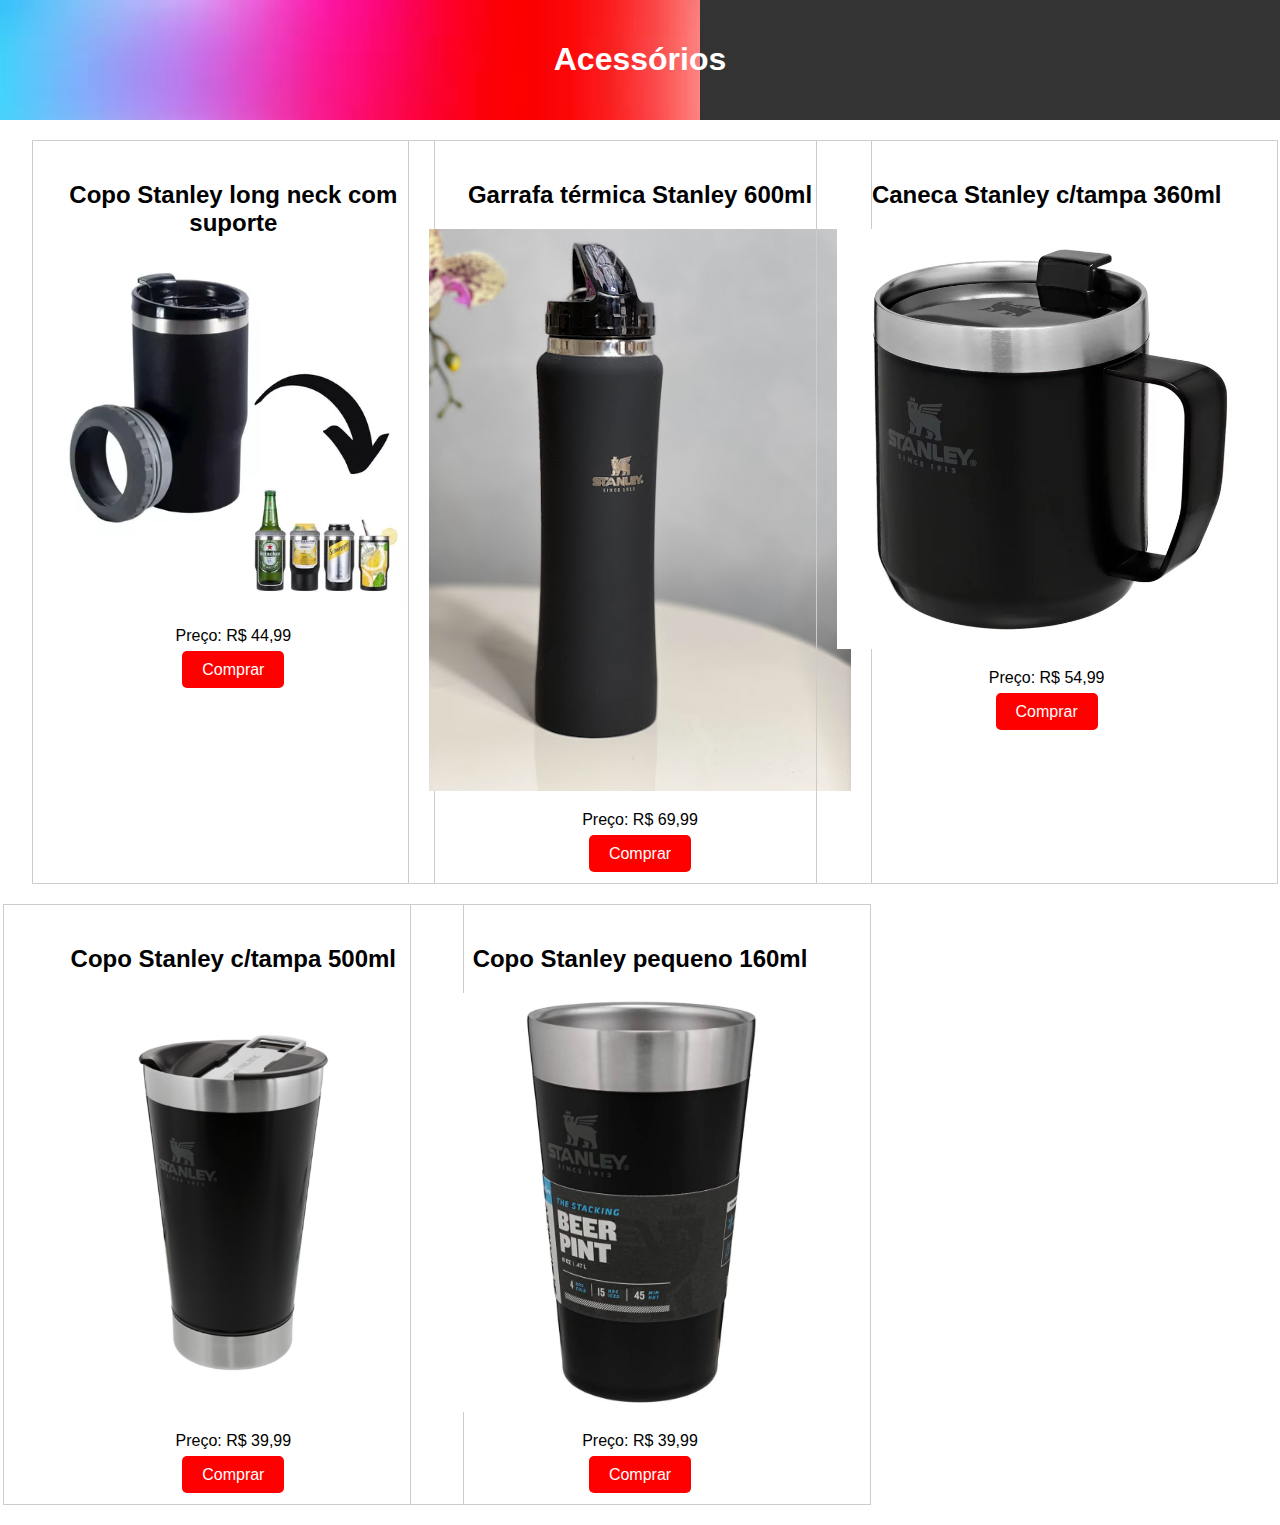
==== Acess.html @ 636a6ff9 "Add files via upload" ====
<!DOCTYPE html>
<html lang="pt-br">
<head>
  <meta charset="UTF-8">
  <meta name="viewport" content="width=device-width, initial-scale=1.0">
  <title>Loja de Celulares</title>
  <link rel="stylesheet" href="iphone.css">
</head>
<body>
  <header>
    <h1>Acessórios</h1>
  </header>
  <div class="container">
    <div class="card">
      <h2>Copo Stanley long neck com suporte</h2>
      <img src="acess.longnek.webp" height="350">
      <p></p>
      <p>Preço: R$ 44,99</p>
      <a href="https://wa.me/5519971134034?text=Ol%C3%A1%20tudo%20bem%20??........este%20Copo%20Stanley%20long%20neck%20com%20suporte%20ainda%20esta%20disponivel%20??" class="animated-button">Comprar</a>
    </div>
    <div class="card">
      <h2>Garrafa térmica Stanley 600ml</h2>
      <img src="stan.600ml.jpg" height="562">
      <p></p>
      <p>Preço: R$ 69,99</p>
      <a href="https://wa.me/5519971134034?text=Ol%C3%A1%20tudo%20bem%20??........esta%20Garrafa%20t%C3%A9rmica%20Stanley%20600ml%20%20ainda%20esta%20disponivel%20??" class="animated-button">Comprar</a>
    </div>
    <div class="card">
      <h2>Caneca Stanley c/tampa 360ml</h2>
      <img src="copo.600ml.webp" height="420">
      <p></p>
      <p>Preço: R$ 54,99</p>
      <a href="https://wa.me/5519971134034?text=Ol%C3%A1%20tudo%20bem%20??........esta%20Caneca%20Stanley%20c/tampa%20360ml%20%20ainda%20esta%20disponivel%20??" class="animated-button">Comprar</a>
    </div>
    <div class="card">
        <h2>Copo Stanley c/tampa 500ml</h2>
        <img src="copo.500ml.png" height="419" alt="Google Pixel 6">
        <p></p>
        <p>Preço: R$ 39,99</p>
        <a href="https://wa.me/5519971134034?text=Ol%C3%A1%20tudo%20bem%20??........este%20Copo%20Stanley%20c/tampa%20500ml%20ainda%20esta%20disponivel%20??" class="animated-button">Comprar</a>
      </div>
      <div class="card">
        <h2>Copo Stanley pequeno 160ml</h2>
        <img src="copo.160ml.webp" height="419" alt="Google Pixel 6">
        <p></p>
        <p>Preço: R$ 39,99</p>
        <a href="https://wa.me/5519971134034?text=Ol%C3%A1%20tudo%20bem%20??........este%20Copo%20Stanley%20pequeno%20160ml%20ainda%20esta%20disponivel%20??" class="animated-button">Comprar</a>
      </div>
  </div>
</body>
</html>
---- iphone.css ----
body {
    font-family: Arial, sans-serif;
    margin: 0;
    padding: 0;
  }
  header {
    background-image: url('outrte.jpeg');
    background-repeat: no-repeat;
    background-size: 700px;
    background-color: #333;
    color: #fff;
    padding: 20px;
    text-align: center;
  }
  .container {
    max-width: 1200px;
    margin: 20px auto;
    display: grid;
    grid-template-columns: repeat(auto-fit, minmax(300px, 1fr));
    grid-gap: 20px;
    justify-items: center;
  }
  .card {
    border: 1px solid #ccc;
    padding: 20px;
    text-align: center;
  }

  .animated-button {
    right: 50%;
    padding: 10px 20px;
    font-size: 16px;
    background-color: rgb(255, 0, 0); /* Cor inicial: vermelho */
    color: #fff;
    border: none;
    border-radius: 5px;
    cursor: pointer;
    transition: background-color 0.3s ease;
    text-decoration:none;
}

.animated-button:hover {
    background-color: rgb(0, 255, 0); /* Cor ao passar o mouse: verde */
}
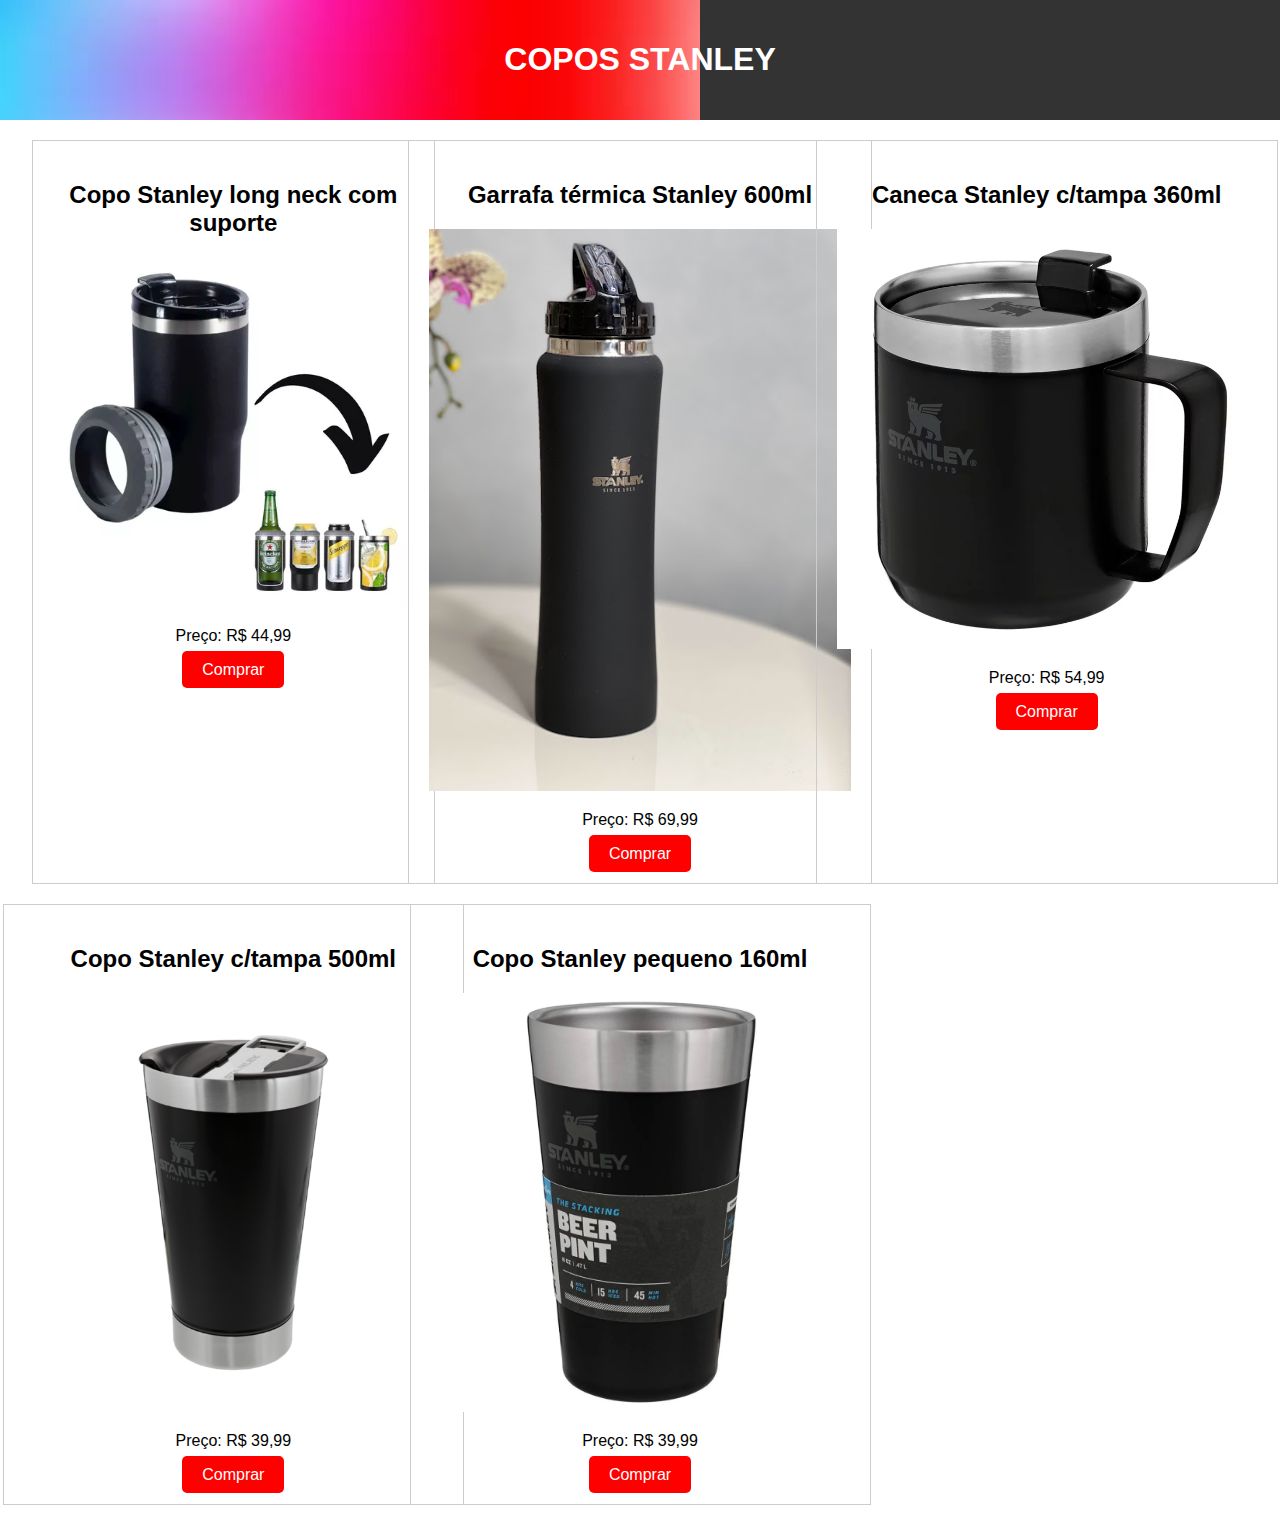
==== commit aff98e6b: "Update Acess.html" ====
--- a/Acess.html
+++ b/Acess.html
@@ -8,7 +8,7 @@
 </head>
 <body>
   <header>
-    <h1>Acessórios</h1>
+    <h1>COPOS STANLEY</h1>
   </header>
   <div class="container">
     <div class="card">
